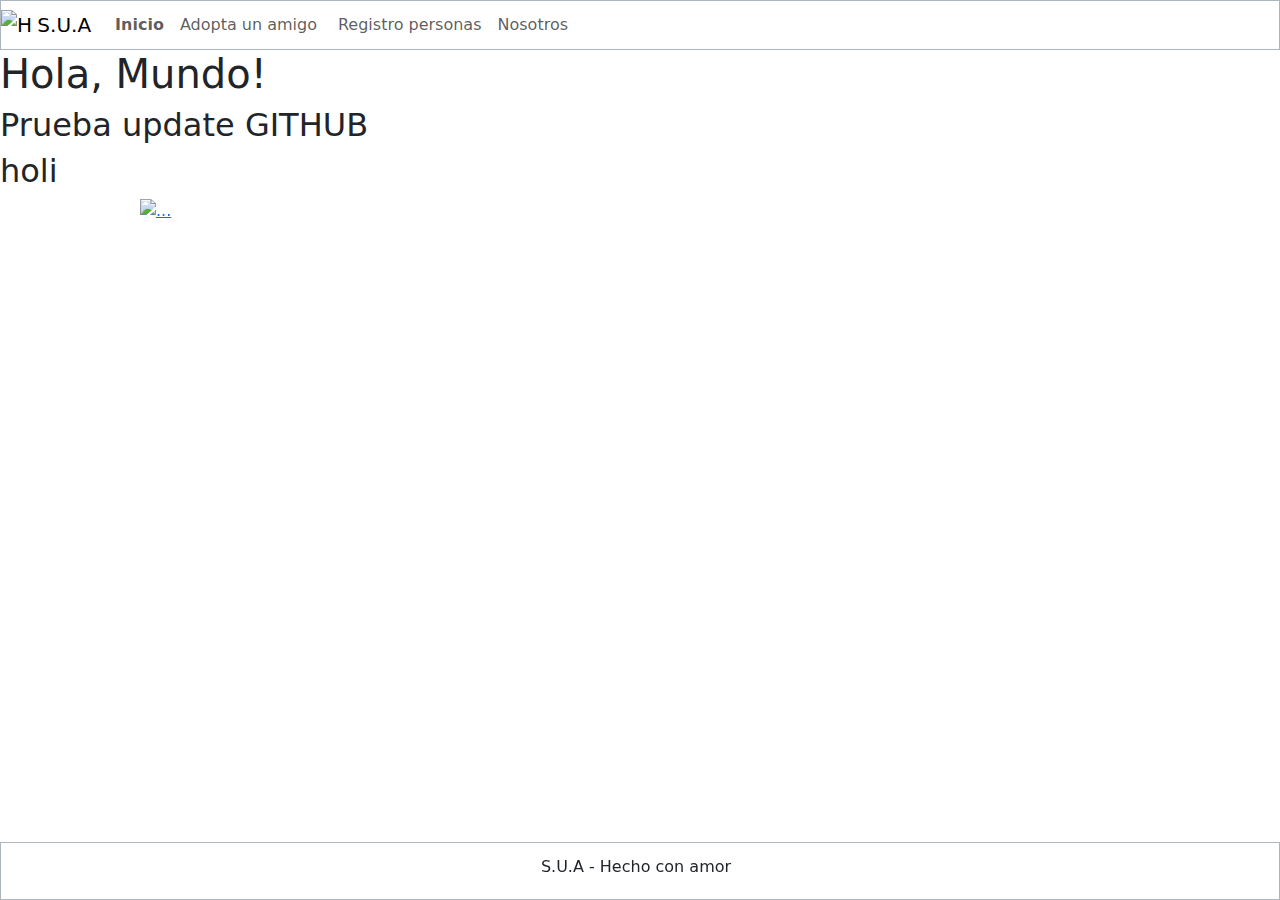
==== index.html @ a2f491c7 "Merge branch 'main' into main" ====
<!DOCTYPE html>
<html lang="en">


<head>
  <meta charset="UTF-8" />
  <meta name="viewport" content="width=device-width, initial-scale=1.0" />
  <title>ONG salva un animalito</title>
  <link href="https://cdn.jsdelivr.net/npm/bootstrap@5.3.3/dist/css/bootstrap.min.css" rel="stylesheet"
    integrity="sha384-QWTKZyjpPEjISv5WaRU9OFeRpok6YctnYmDr5pNlyT2bRjXh0JMhjY6hW+ALEwIH" crossorigin="anonymous" />
</head>

<body>
  <div data-include="nav-bar"></div>

  <h1>Hola, Mundo!</h1>
  <h2>Prueba update GITHUB</h2>
  <h2>holi</h2>

  <div id="carouselExampleIndicators" class="carousel slide" style="width: 1000px; margin: auto;">
    <div class="carousel-indicators">
      <button type="button" data-bs-target="#carouselExampleIndicators" data-bs-slide-to="0" class="active"
        aria-current="true" aria-label="Slide 1"></button>
      <button type="button" data-bs-target="#carouselExampleIndicators" data-bs-slide-to="1"
        aria-label="Slide 2"></button>
      <button type="button" data-bs-target="#carouselExampleIndicators" data-bs-slide-to="2"
        aria-label="Slide 3"></button>
    </div>
    <div class="carousel-inner">
      <div class="carousel-item active">
        <a href="formularioAnimalitos.html"><img src="https://static.guiaongs.org/wp-content/uploads/2016/07/Adopta.jpg" class="d-block w-100" alt="..."></a>
      </div>
      <div class="carousel-item">
        <a href="formularioAnimalitos.html"><img src="https://static.guiaongs.org/wp-content/uploads/2016/07/Adopta.jpg" class="d-block w-100" alt="..."></a>
      </div>
      <div class="carousel-item">
        <a href="formularioAnimalitos.html"><img src="https://static.guiaongs.org/wp-content/uploads/2016/07/Adopta.jpg" class="d-block w-100" alt="..."></a>
      </div>
    </div>
    <button class="carousel-control-prev" type="button" data-bs-target="#carouselExampleIndicators"
      data-bs-slide="prev">
      <span class="carousel-control-prev-icon" aria-hidden="true"></span>
      <span class="visually-hidden">Previous</span>
    </button>
    <button class="carousel-control-next" type="button" data-bs-target="#carouselExampleIndicators"
      data-bs-slide="next">
      <span class="carousel-control-next-icon" aria-hidden="true"></span>
      <span class="visually-hidden">Next</span>
    </button>
  </div>
  <script src="https://cdnjs.cloudflare.com/ajax/libs/jquery/3.7.1/jquery.min.js"></script>
  <script src="https://cdn.jsdelivr.net/npm/@popperjs/core@2.11.8/dist/umd/popper.min.js"
    integrity="sha384-I7E8VVD/ismYTF4hNIPjVp/Zjvgyol6VFvRkX/vR+Vc4jQkC+hVqc2pM8ODewa9r"
    crossorigin="anonymous"></script>
  <script src="https://cdn.jsdelivr.net/npm/bootstrap@5.3.3/dist/js/bootstrap.min.js"
    integrity="sha384-0pUGZvbkm6XF6gxjEnlmuGrJXVbNuzT9qBBavbLwCsOGabYfZo0T0to5eqruptLy"
    crossorigin="anonymous"></script>

  <script src="controlador/index.js"></script>
</body>
<div data-include="footer"></div>

</html>
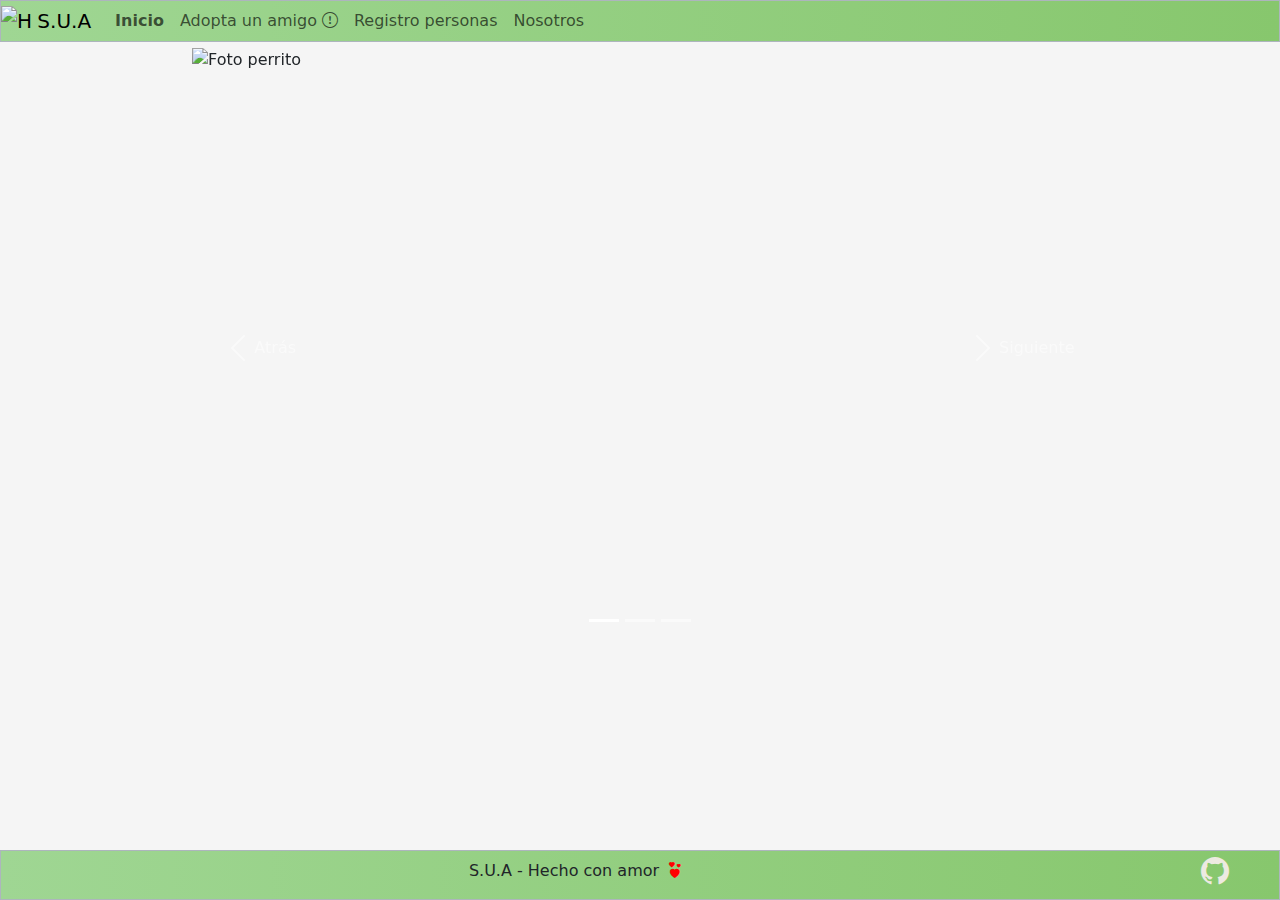
==== commit 18d2a006: "fix imagenes , cover y relación aspecto en carrusel" ====
--- a/index.html
+++ b/index.html
@@ -1,52 +1,51 @@
 <!DOCTYPE html>
 <html lang="en">
-
-
 <head>
   <meta charset="UTF-8" />
   <meta name="viewport" content="width=device-width, initial-scale=1.0" />
-  <title>ONG salva un animalito</title>
+  <title>S.U.A</title>
+  <link rel="stylesheet" href="css/style.css">
   <link href="https://cdn.jsdelivr.net/npm/bootstrap@5.3.3/dist/css/bootstrap.min.css" rel="stylesheet"
     integrity="sha384-QWTKZyjpPEjISv5WaRU9OFeRpok6YctnYmDr5pNlyT2bRjXh0JMhjY6hW+ALEwIH" crossorigin="anonymous" />
+  <link rel="stylesheet" href="https://cdn.jsdelivr.net/npm/bootstrap-icons@1.11.3/font/bootstrap-icons.min.css">
 </head>
 
-<body>
+<body class="body-main">
   <div data-include="nav-bar"></div>
-
-  <h1>Hola, Mundo!</h1>
-  <h2>Prueba update GITHUB</h2>
-  <h2>holi</h2>
-
-  <div id="carouselExampleIndicators" class="carousel slide" style="width: 1000px; margin: auto;">
+  <div id="miCarrusel" class="carousel slide border-dark-subtle mx-auto mt-5" data-bs-ride="carousel" >
+    <div class="carousel-inner">
+      <div class="carousel-item active" data-bs-interval="3000">
+        <img src="https://static.guiaongs.org/wp-content/uploads/2016/07/Adopta.jpg" class="d-block w-100" alt="Foto perrito">
+      </div>
+      <div class="carousel-item" data-bs-interval="3000">
+        <img src="assets/imgs/perroydueno.jpg" class="d-block w-100" alt="Foto Dueño y perro">
+      </div>
+      <div class="carousel-item" data-bs-interval="3000">
+        <img src="https://static.guiaongs.org/wp-content/uploads/2016/07/Adopta.jpg" class="d-block w-100" alt="...">
+      </div>
+      <!-- Más elementos .carousel-item con imágenes -->
+    </div>
+    <!-- Controles del carrusel aquí -->
     <div class="carousel-indicators">
-      <button type="button" data-bs-target="#carouselExampleIndicators" data-bs-slide-to="0" class="active"
+      <button type="button" data-bs-target="#miCarrusel" data-bs-slide-to="0"  class="active"
         aria-current="true" aria-label="Slide 1"></button>
-      <button type="button" data-bs-target="#carouselExampleIndicators" data-bs-slide-to="1"
+      <button type="button" data-bs-target="#miCarrusel" data-bs-slide-to="1"
         aria-label="Slide 2"></button>
-      <button type="button" data-bs-target="#carouselExampleIndicators" data-bs-slide-to="2"
+      <button type="button" data-bs-target="#miCarrusel" data-bs-slide-to="2"
         aria-label="Slide 3"></button>
     </div>
-    <div class="carousel-inner">
-      <div class="carousel-item active">
-        <a href="formularioAnimalitos.html"><img src="https://static.guiaongs.org/wp-content/uploads/2016/07/Adopta.jpg" class="d-block w-100" alt="..."></a>
-      </div>
-      <div class="carousel-item">
-        <a href="formularioAnimalitos.html"><img src="https://static.guiaongs.org/wp-content/uploads/2016/07/Adopta.jpg" class="d-block w-100" alt="..."></a>
-      </div>
-      <div class="carousel-item">
-        <a href="formularioAnimalitos.html"><img src="https://static.guiaongs.org/wp-content/uploads/2016/07/Adopta.jpg" class="d-block w-100" alt="..."></a>
-      </div>
-    </div>
-    <button class="carousel-control-prev" type="button" data-bs-target="#carouselExampleIndicators"
+    <button class="carousel-control-prev" type="button" data-bs-target="#miCarrusel"
       data-bs-slide="prev">
       <span class="carousel-control-prev-icon" aria-hidden="true"></span>
-      <span class="visually-hidden">Previous</span>
+      <span class="">Atrás</span>
     </button>
-    <button class="carousel-control-next" type="button" data-bs-target="#carouselExampleIndicators"
+    <button class="carousel-control-next" type="button" data-bs-target="#miCarrusel"
       data-bs-slide="next">
       <span class="carousel-control-next-icon" aria-hidden="true"></span>
-      <span class="visually-hidden">Next</span>
+      <span class="">Siguiente</span>
     </button>
+  </div>
+    
   </div>
   <script src="https://cdnjs.cloudflare.com/ajax/libs/jquery/3.7.1/jquery.min.js"></script>
   <script src="https://cdn.jsdelivr.net/npm/@popperjs/core@2.11.8/dist/umd/popper.min.js"
--- a/css/style.css
+++ b/css/style.css
@@ -0,0 +1,43 @@
+.body-main{
+    background-color: whitesmoke;
+}
+
+.cambio-color:hover{
+    color:#47DCE2;
+}
+.cambio-color:active{
+    color:#27B5D9;
+}
+
+.navfooter{
+    background-image: linear-gradient(to right,#9FD693,#87C76D);
+}
+
+.footerimgs{
+    margin: 50px;
+    color: #EDEAE1 ;
+}
+
+.footerimgs:hover{
+    color:#47DCE2;
+}
+
+.footerimgs:active{
+    color:#27B5D9;
+}
+
+
+.hearts{
+    color: red;
+}
+
+.carousel{
+    width: 70%;
+    height: 70%;
+
+}
+.carousel-item img{
+    width: 600px;
+    height: 600px;
+    object-fit: cover;
+}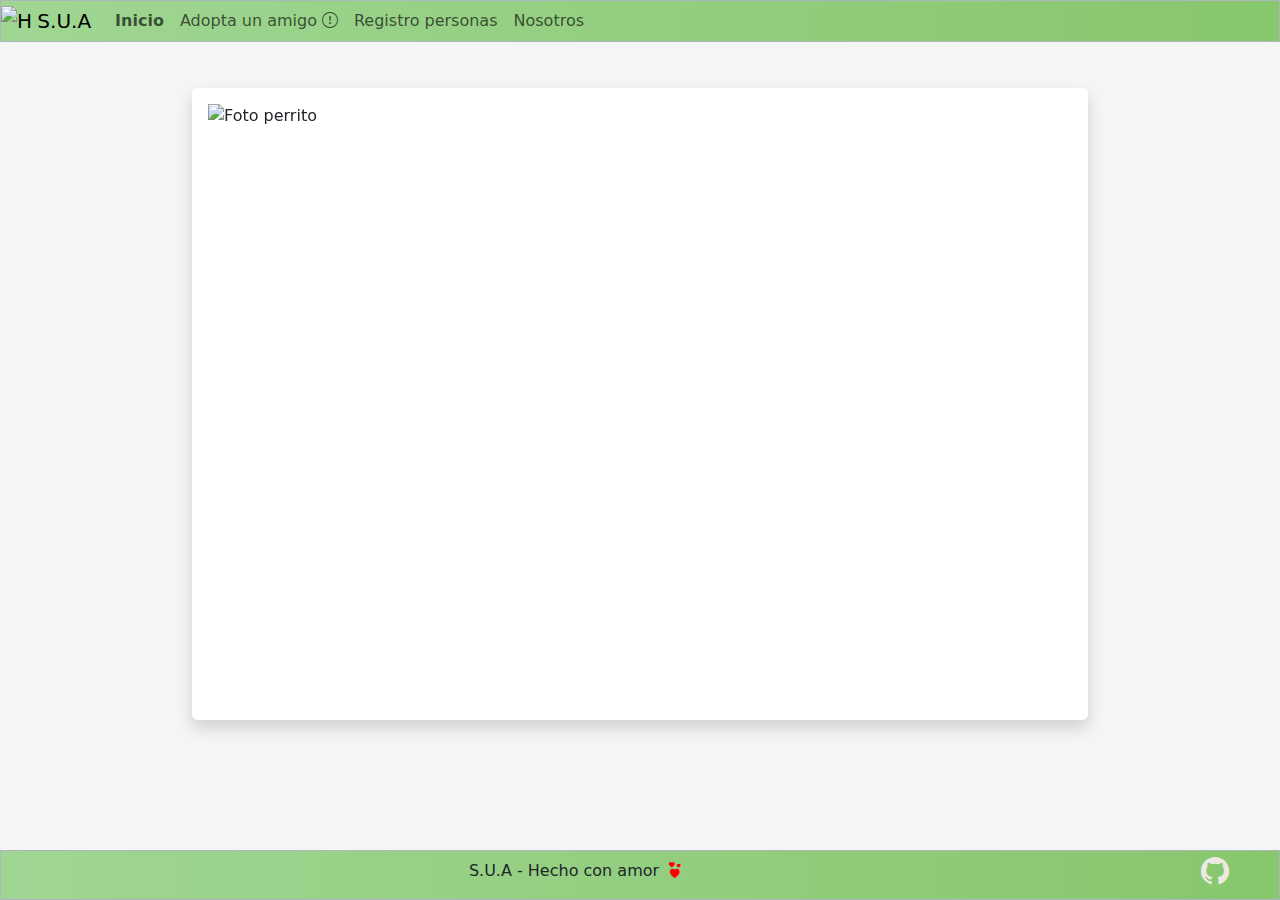
==== commit d55bc865: "mejoras navbar , carrusel , adicion de nuevas imagenes" ====
--- a/index.html
+++ b/index.html
@@ -12,7 +12,7 @@
 
 <body class="body-main">
   <div data-include="nav-bar"></div>
-  <div id="miCarrusel" class="carousel slide border-dark-subtle mx-auto mt-5" data-bs-ride="carousel" >
+  <div id="miCarrusel" class="carousel slide  shadow p-3 mb-5 bg-white rounded mx-auto mt-5" data-bs-ride="carousel" >
     <div class="carousel-inner">
       <div class="carousel-item active" data-bs-interval="3000">
         <img src="https://static.guiaongs.org/wp-content/uploads/2016/07/Adopta.jpg" class="d-block w-100" alt="Foto perrito">
@@ -21,7 +21,7 @@
         <img src="assets/imgs/perroydueno.jpg" class="d-block w-100" alt="Foto Dueño y perro">
       </div>
       <div class="carousel-item" data-bs-interval="3000">
-        <img src="https://static.guiaongs.org/wp-content/uploads/2016/07/Adopta.jpg" class="d-block w-100" alt="...">
+        <img src="assets/imgs/pomerania.jpg" class="d-block w-100" alt="...">
       </div>
       <!-- Más elementos .carousel-item con imágenes -->
     </div>
--- a/css/style.css
+++ b/css/style.css
@@ -1,5 +1,8 @@
+/* Se agrega un padding top de 40px porque hay una stickynavbar y esta ocupa espacio del body 
+    por lo tanto se hace un relleno de la altura de la navbar */
 .body-main{
     background-color: whitesmoke;
+    padding-top: 40px;
 }
 
 .cambio-color:hover{
@@ -26,14 +29,18 @@
     color:#27B5D9;
 }
 
-
 .hearts{
     color: red;
 }
 
+/* Aqui va las configuraciones del carrusel */
 .carousel{
     width: 70%;
     height: 70%;
+    /* redondear cada una de las esquinas */
+    border-radius: 25px 25px 25px 25px; 
+    /* el overflow muestra (o no) la superposicion de la imagen , si este se muestra no se logra el efecto de redondeo */
+    overflow: hidden;
 
 }
 .carousel-item img{
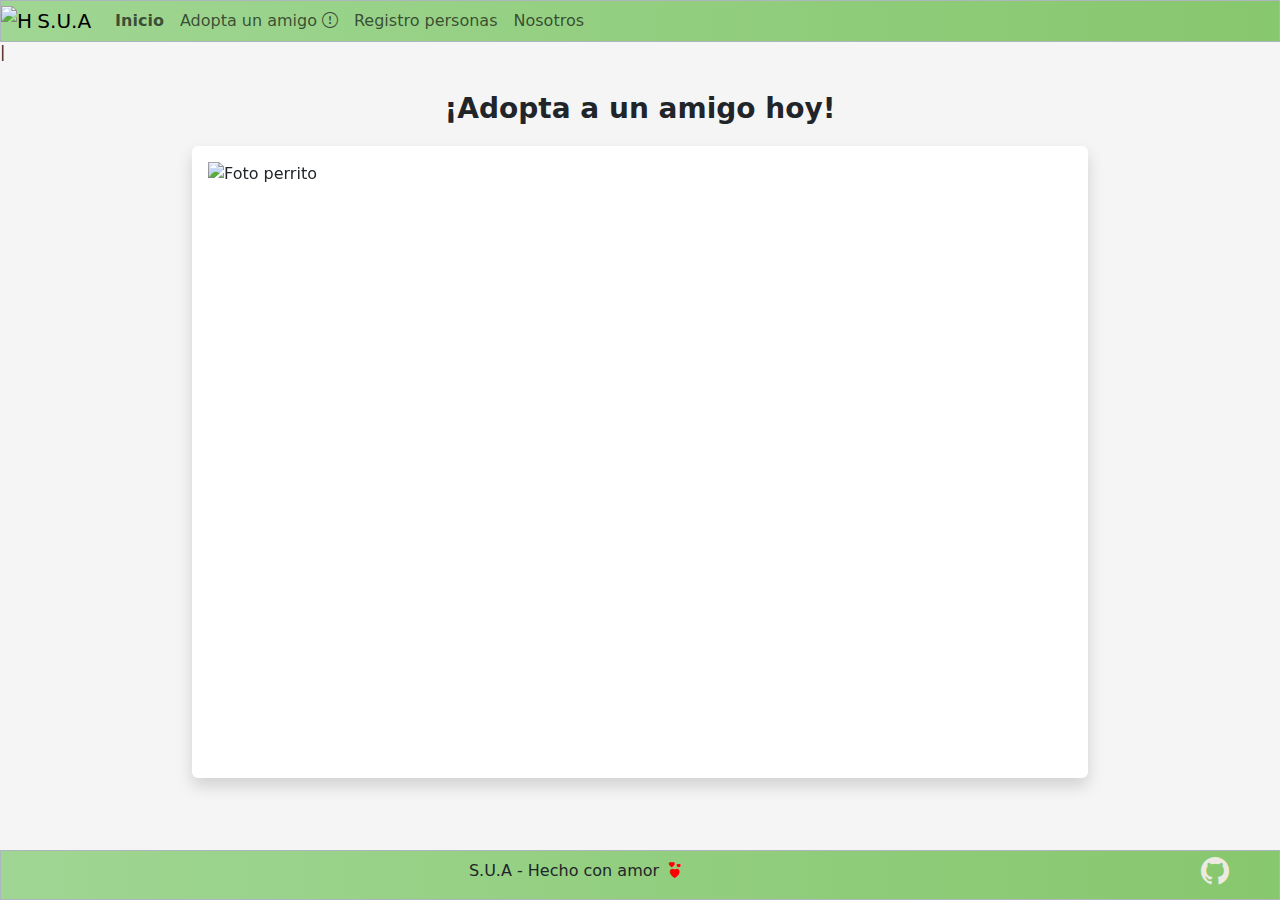
==== commit aff91f15: "hola" ====
--- a/index.html
+++ b/index.html
@@ -8,11 +8,17 @@
   <link href="https://cdn.jsdelivr.net/npm/bootstrap@5.3.3/dist/css/bootstrap.min.css" rel="stylesheet"
     integrity="sha384-QWTKZyjpPEjISv5WaRU9OFeRpok6YctnYmDr5pNlyT2bRjXh0JMhjY6hW+ALEwIH" crossorigin="anonymous" />
   <link rel="stylesheet" href="https://cdn.jsdelivr.net/npm/bootstrap-icons@1.11.3/font/bootstrap-icons.min.css">
-</head>
+|</head>
 
 <body class="body-main">
   <div data-include="nav-bar"></div>
-  <div id="miCarrusel" class="carousel slide  shadow p-3 mb-5 bg-white rounded mx-auto mt-5" data-bs-ride="carousel" >
+  <div>
+    <p class="text-center pt-4 fw-bolder fs-3">
+      ¡Adopta a un amigo hoy!
+    </p>
+    
+  </div>
+  <div id="miCarrusel" class="carousel slide  shadow p-3 mb-5 bg-white rounded mx-auto" data-bs-ride="carousel" >
     <div class="carousel-inner">
       <div class="carousel-item active" data-bs-interval="3000">
         <img src="https://static.guiaongs.org/wp-content/uploads/2016/07/Adopta.jpg" class="d-block w-100" alt="Foto perrito">
@@ -37,12 +43,12 @@
     <button class="carousel-control-prev" type="button" data-bs-target="#miCarrusel"
       data-bs-slide="prev">
       <span class="carousel-control-prev-icon" aria-hidden="true"></span>
-      <span class="">Atrás</span>
+      <span class="visually-hidden">Atrás</span>
     </button>
     <button class="carousel-control-next" type="button" data-bs-target="#miCarrusel"
       data-bs-slide="next">
       <span class="carousel-control-next-icon" aria-hidden="true"></span>
-      <span class="">Siguiente</span>
+      <span class="visually-hidden">Siguiente</span>
     </button>
   </div>
     
@@ -55,7 +61,7 @@
     integrity="sha384-0pUGZvbkm6XF6gxjEnlmuGrJXVbNuzT9qBBavbLwCsOGabYfZo0T0to5eqruptLy"
     crossorigin="anonymous"></script>
 
-  <script src="controlador/index.js"></script>
+  <script src="controlador/cargaFragmentos.js"></script>
 </body>
 <div data-include="footer"></div>
 
--- a/css/style.css
+++ b/css/style.css
@@ -1,8 +1,9 @@
-/* Se agrega un padding top de 40px porque hay una stickynavbar y esta ocupa espacio del body 
+/* Se agrega un padding top de 40px porque hay una stickynavbar y un stickyfooter 55px , esta ocupa espacio del body 
     por lo tanto se hace un relleno de la altura de la navbar */
 .body-main{
     background-color: whitesmoke;
     padding-top: 40px;
+    padding-bottom: 55px;
 }
 
 .cambio-color:hover{
@@ -47,4 +48,26 @@
     width: 600px;
     height: 600px;
     object-fit: cover;
-}+}
+
+/* Aqui va las configuraciones de los botones del formulario */
+
+.btn-formulario{
+    background-color: #47DCE2;
+    color: black;
+    border-radius: 10px 10px 10px 10px;
+    border-width: 1px;
+    transition: background-color 0.5s ease;
+}
+
+.btn-formulario:hover{
+    background-color: #2CC9DA;
+    color: grey;  
+
+}
+
+.btn-formulario:active{
+    background-color: #27B5D9;
+    color: black;  
+
+}
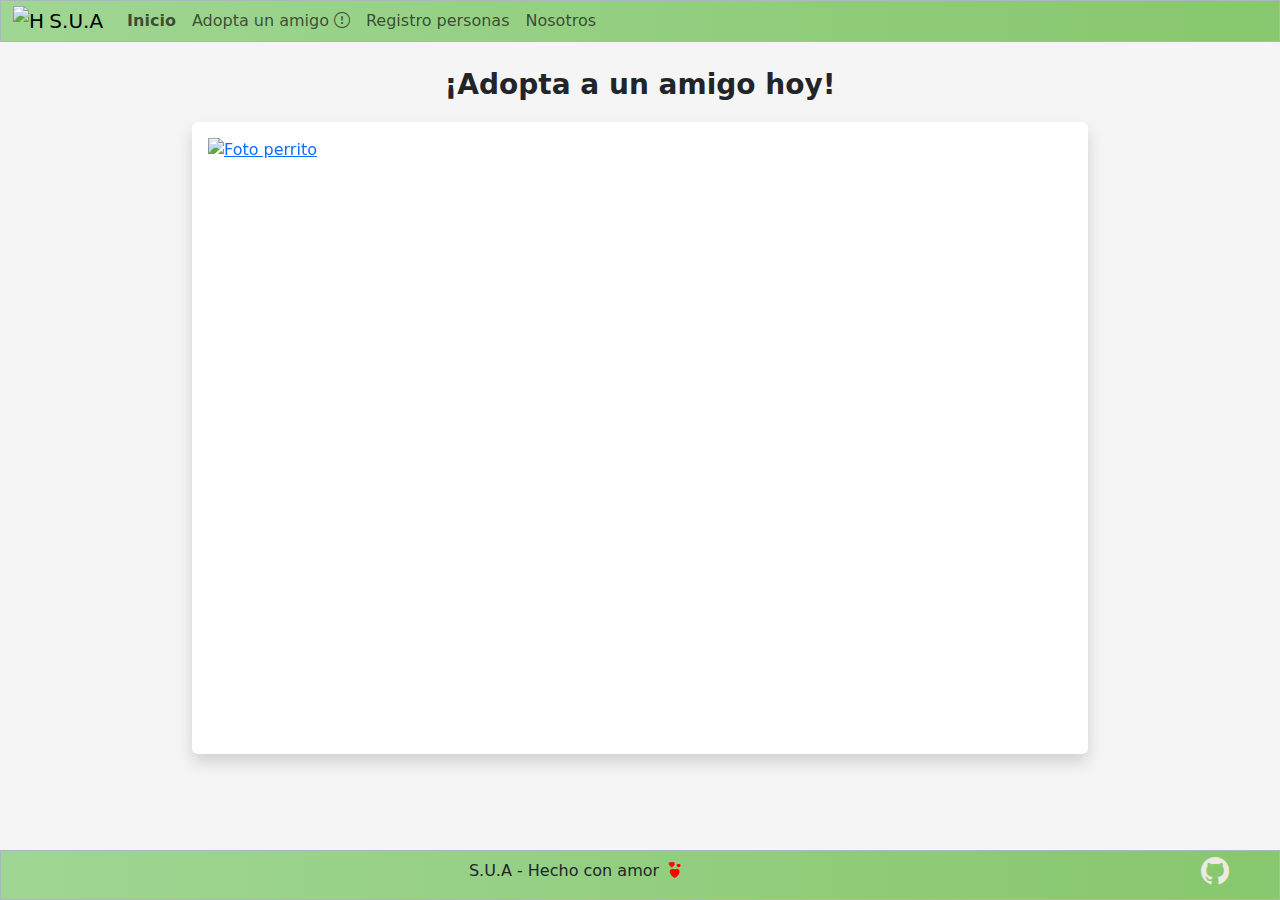
==== commit 0ae280ff: "correcino tag y pipe| sobrante" ====
--- a/index.html
+++ b/index.html
@@ -8,7 +8,7 @@
   <link href="https://cdn.jsdelivr.net/npm/bootstrap@5.3.3/dist/css/bootstrap.min.css" rel="stylesheet"
     integrity="sha384-QWTKZyjpPEjISv5WaRU9OFeRpok6YctnYmDr5pNlyT2bRjXh0JMhjY6hW+ALEwIH" crossorigin="anonymous" />
   <link rel="stylesheet" href="https://cdn.jsdelivr.net/npm/bootstrap-icons@1.11.3/font/bootstrap-icons.min.css">
-|</head>
+</head>
 
 <body class="body-main">
   <div data-include="nav-bar"></div>
@@ -16,18 +16,17 @@
     <p class="text-center pt-4 fw-bolder fs-3">
       ¡Adopta a un amigo hoy!
     </p>
-    
   </div>
   <div id="miCarrusel" class="carousel slide  shadow p-3 mb-5 bg-white rounded mx-auto" data-bs-ride="carousel" >
     <div class="carousel-inner">
       <div class="carousel-item active" data-bs-interval="3000">
-        <img src="https://static.guiaongs.org/wp-content/uploads/2016/07/Adopta.jpg" class="d-block w-100" alt="Foto perrito">
+        <a href="formularioAnimalitos.html"><img src="https://static.guiaongs.org/wp-content/uploads/2016/07/Adopta.jpg" class="d-block w-100" alt="Foto perrito"></img></a>
       </div>
       <div class="carousel-item" data-bs-interval="3000">
-        <img src="assets/imgs/perroydueno.jpg" class="d-block w-100" alt="Foto Dueño y perro">
+        <a href="formularioAnimalitos.html"><img src="assets/imgs/perroydueno.jpg" class="d-block w-100" alt="Foto Dueño y perro"></img></a>
       </div>
       <div class="carousel-item" data-bs-interval="3000">
-        <img src="assets/imgs/pomerania.jpg" class="d-block w-100" alt="...">
+        <a href="formularioAnimalitos.html"><img src="assets/imgs/pomerania.jpg" class="d-block w-100" alt="..."></img></a>
       </div>
       <!-- Más elementos .carousel-item con imágenes -->
     </div>
@@ -53,6 +52,24 @@
   </div>
     
   </div>
+  <!-- Modal -->
+<div class="modal fade" id="staticBackdrop" data-bs-backdrop="static" data-bs-keyboard="false" tabindex="-1" aria-labelledby="staticBackdropLabel" aria-hidden="true">
+  <div class="modal-dialog">
+    <div class="modal-content">
+      <div class="modal-header">
+        <h1 class="modal-title fs-5" id="staticBackdropLabel">Modal title</h1>
+        <button type="button" class="btn-close" data-bs-dismiss="modal" aria-label="Close"></button>
+      </div>
+      <div class="modal-body">
+        ...
+      </div>
+      <div class="modal-footer">
+        <button type="button" class="btn btn-secondary" data-bs-dismiss="modal">Close</button>
+        <button type="button" class="btn btn-primary">Understood</button>
+      </div>
+    </div>
+  </div>
+</div>
   <script src="https://cdnjs.cloudflare.com/ajax/libs/jquery/3.7.1/jquery.min.js"></script>
   <script src="https://cdn.jsdelivr.net/npm/@popperjs/core@2.11.8/dist/umd/popper.min.js"
     integrity="sha384-I7E8VVD/ismYTF4hNIPjVp/Zjvgyol6VFvRkX/vR+Vc4jQkC+hVqc2pM8ODewa9r"
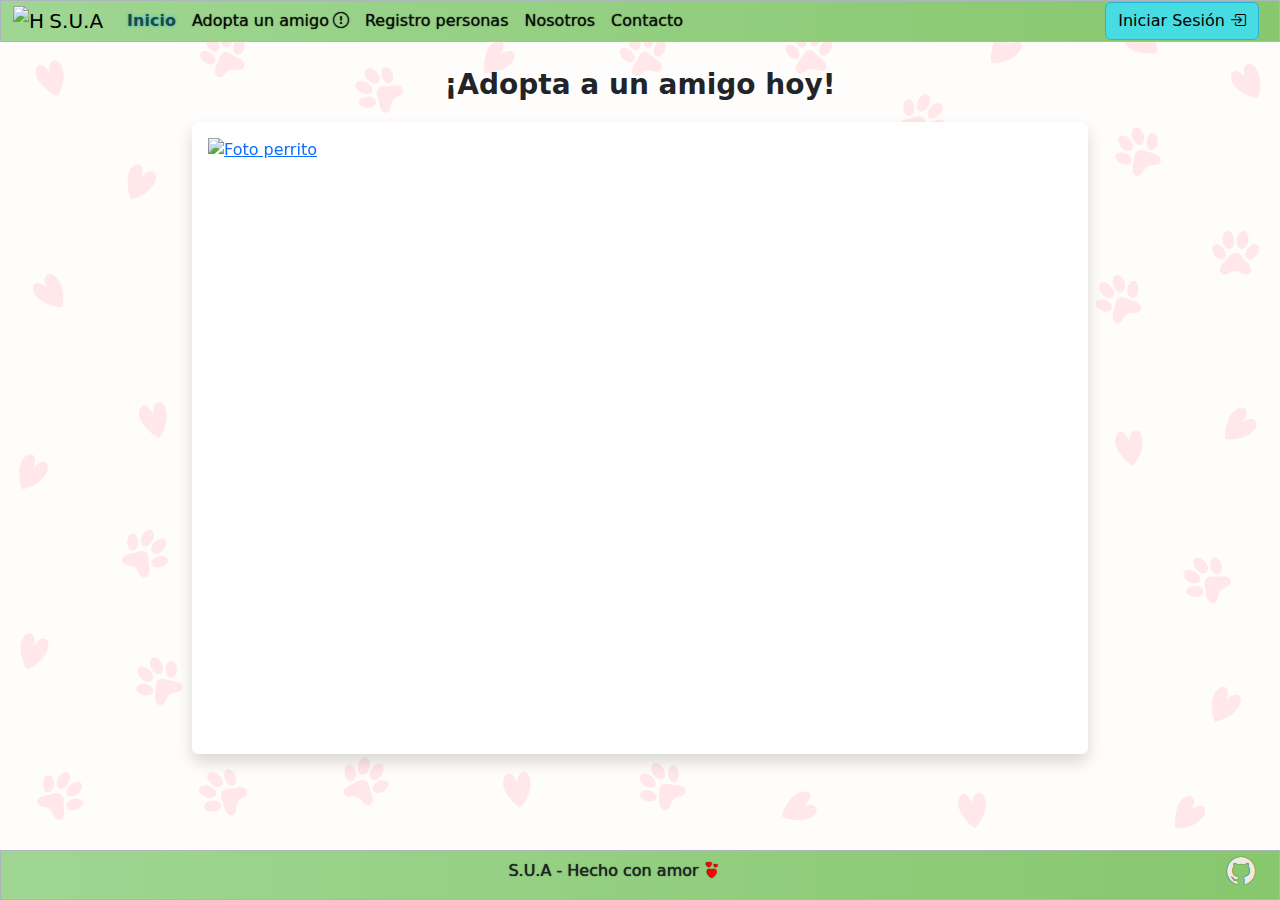
==== commit 44eac851: "Inicio estructura pagina About" ====
--- a/index.html
+++ b/index.html
@@ -8,6 +8,7 @@
   <link href="https://cdn.jsdelivr.net/npm/bootstrap@5.3.3/dist/css/bootstrap.min.css" rel="stylesheet"
     integrity="sha384-QWTKZyjpPEjISv5WaRU9OFeRpok6YctnYmDr5pNlyT2bRjXh0JMhjY6hW+ALEwIH" crossorigin="anonymous" />
   <link rel="stylesheet" href="https://cdn.jsdelivr.net/npm/bootstrap-icons@1.11.3/font/bootstrap-icons.min.css">
+  <link rel="shortcut icon" href="assets/imgs/favicon.jpg" type="image/x-icon">
 </head>
 
 <body class="body-main">
@@ -52,24 +53,7 @@
   </div>
     
   </div>
-  <!-- Modal -->
-<div class="modal fade" id="staticBackdrop" data-bs-backdrop="static" data-bs-keyboard="false" tabindex="-1" aria-labelledby="staticBackdropLabel" aria-hidden="true">
-  <div class="modal-dialog">
-    <div class="modal-content">
-      <div class="modal-header">
-        <h1 class="modal-title fs-5" id="staticBackdropLabel">Modal title</h1>
-        <button type="button" class="btn-close" data-bs-dismiss="modal" aria-label="Close"></button>
-      </div>
-      <div class="modal-body">
-        ...
-      </div>
-      <div class="modal-footer">
-        <button type="button" class="btn btn-secondary" data-bs-dismiss="modal">Close</button>
-        <button type="button" class="btn btn-primary">Understood</button>
-      </div>
-    </div>
-  </div>
-</div>
+
   <script src="https://cdnjs.cloudflare.com/ajax/libs/jquery/3.7.1/jquery.min.js"></script>
   <script src="https://cdn.jsdelivr.net/npm/@popperjs/core@2.11.8/dist/umd/popper.min.js"
     integrity="sha384-I7E8VVD/ismYTF4hNIPjVp/Zjvgyol6VFvRkX/vR+Vc4jQkC+hVqc2pM8ODewa9r"
--- a/css/style.css
+++ b/css/style.css
@@ -1,73 +1,176 @@
-/* Se agrega un padding top de 40px porque hay una stickynavbar y un stickyfooter 55px , esta ocupa espacio del body 
-    por lo tanto se hace un relleno de la altura de la navbar */
-.body-main{
-    background-color: whitesmoke;
-    padding-top: 40px;
-    padding-bottom: 55px;
-}
+/* Dispositivos extra pequeños smartphones 600px hacia abajo */
+@media screen and(max-width:600px) {}
 
-.cambio-color:hover{
-    color:#47DCE2;
-}
-.cambio-color:active{
-    color:#27B5D9;
-}
+/* Dispositivos pequeños smartphones tablets  600px hacia arriba */
+@media screen and(min-width:600px) {}
 
-.navfooter{
-    background-image: linear-gradient(to right,#9FD693,#87C76D);
-}
+/* Dispositivos medianos tablets 768px hacia arriba */
+@media screen and(min-width:768px) {}
 
-.footerimgs{
-    margin: 50px;
-    color: #EDEAE1 ;
-}
+/* Dispositivos grandes laptops/desktops 992px hacia arriba */
+@media screen and(min-width:992px) {}
 
-.footerimgs:hover{
-    color:#47DCE2;
-}
-
-.footerimgs:active{
-    color:#27B5D9;
-}
-
-.hearts{
-    color: red;
-}
+/* Dispositivos extra-grandes laptos grandes desktops grandes 1200px hacia arriba */
+@media screen and(min-width:1200px) {}
 
 /* Aqui va las configuraciones del carrusel */
-.carousel{
+.carousel {
     width: 70%;
     height: 70%;
     /* redondear cada una de las esquinas */
-    border-radius: 25px 25px 25px 25px; 
+    border-radius: 25px 25px 25px 25px;
     /* el overflow muestra (o no) la superposicion de la imagen , si este se muestra no se logra el efecto de redondeo */
     overflow: hidden;
 
 }
-.carousel-item img{
+
+.carousel-item img {
     width: 600px;
     height: 600px;
     object-fit: cover;
 }
 
+.carousel-item-form img {
+    width: 350px;
+    height: 350px;
+    object-fit: cover;
+}
+
+.img-about{
+    width: 300px;
+    height: 300px;
+    object-fit: cover;
+    border: 10px;
+    border-color: grey;
+    border-width: 10px;
+    border-radius: 15px 15px 15px 15px;
+    box-shadow: 8px 8px 5px grey;
+    
+}
+
+
+/* Se agrega un padding top de 40px porque hay una stickynavbar y un stickyfooter 55px , esta ocupa espacio del body 
+    por lo tanto se hace un relleno de la altura de la navbar */
+
+.body-main {
+    background-image: linear-gradient(rgba(255,255,255,0.8),rgba(255,255,255,0.8)),url('../assets/imgs/fondo-patitas.svg');
+    background-size: cover;
+    background-position: center;
+    padding-top: 40px;
+    padding-bottom: 50px;
+}
+
+.cambio-color:hover {
+    color: #47DCE2;
+}
+
+.cambio-color:active {
+    color: #27B5D9;
+}
+
+.sombras-texto-navbar-selected {
+    text-shadow: 0 0 3px #27B5D9;
+}
+
+.sombras-texto-navbar-unselected {
+    text-shadow: 0 0 1px black;
+}
+
+.fondo-panel{
+    background-image: linear-gradient(rgba(255, 255, 255, 0.7), rgba(255, 255, 255, 0.7));
+    padding: 40px;
+    border-radius: 10px 10px 10px 10px;
+}
+    
+
+.navfooter {
+    background-image: linear-gradient(to right, #9FD693, #87C76D);
+}
+.bodyiniciosesion{
+    background-color: whitesmoke;
+}
+
+.footerimgs {
+    color: #EDEAE1;
+}
+
+.footerimgs:hover {
+    color: #47DCE2;
+}
+
+.footerimgs:active {
+    color: #27B5D9;
+}
+
+.hearts {
+    color: red;
+}
+
+/* Aqui va las configuraciones del carrusel */
+
+
+
+
 /* Aqui va las configuraciones de los botones del formulario */
 
-.btn-formulario{
-    background-color: #47DCE2;
-    color: black;
+.btn-formulario {
+    background-color: #47DCE2 !important;
+    color: black !important;
     border-radius: 10px 10px 10px 10px;
     border-width: 1px;
+    border-color: #27B5D9 !important;
     transition: background-color 0.5s ease;
 }
 
-.btn-formulario:hover{
-    background-color: #2CC9DA;
-    color: grey;  
+.btn-formulario:hover {
+    background-color: #2CC9DA !important;
+    color: whitesmoke !important;
+    border-color: whitesmoke !important;
 
 }
 
-.btn-formulario:active{
-    background-color: #27B5D9;
-    color: black;  
+.btn-formulario:active {
+    background-color: #27B5D9 !important;
+    color: black !important;
+    border-color: black !important;
 
 }
+
+
+.btn-aceptar {
+    color: white !important;
+    background-color: #87C76D !important;
+    border: beige;
+    border-radius: 5px;
+}
+
+.btn-aceptar:hover {
+    background-color: #1b5802 !important;
+    color: whitesmoke !important;
+
+}
+
+.btn-aceptar:active {
+    background-color: whitesmoke !important;
+    color: #1b5802 !important;
+
+}
+
+.btn-cerrar {
+    color: white !important;
+    background-color: darkcyan !important;
+    border: beige;
+    border-radius: 5px;
+}
+
+.btn-cerrar:hover {
+    background-color: darkslategray !important;
+    color: whitesmoke !important;
+
+}
+
+.btn-cerrar:active {
+    background-color: whitesmoke !important;
+    color: darkslategray !important;
+
+}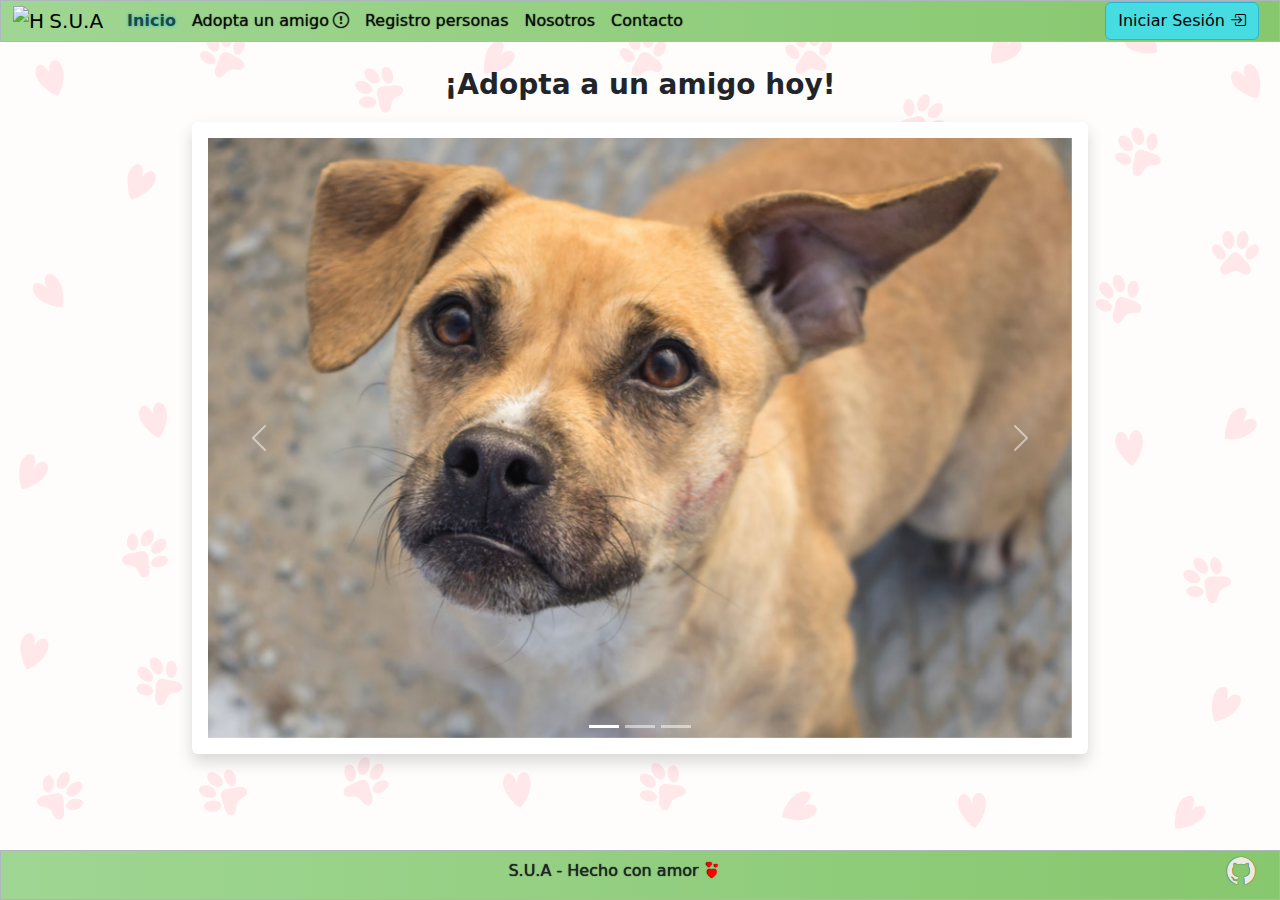
==== commit be2ae110: "Se actualizaron las imagenes del formulario, en el fomulario animalitos se colocaron sombras a las c" ====
--- a/index.html
+++ b/index.html
@@ -21,7 +21,7 @@
   <div id="miCarrusel" class="carousel slide  shadow p-3 mb-5 bg-white rounded mx-auto" data-bs-ride="carousel" >
     <div class="carousel-inner">
       <div class="carousel-item active" data-bs-interval="3000">
-        <a href="formularioAnimalitos.html"><img src="https://static.guiaongs.org/wp-content/uploads/2016/07/Adopta.jpg" class="d-block w-100" alt="Foto perrito"></img></a>
+        <a href="formularioAnimalitos.html"><img src="assets/imgs/Adoptapepito.jpg" class="d-block w-100" alt="Foto perrito"></img></a>
       </div>
       <div class="carousel-item" data-bs-interval="3000">
         <a href="formularioAnimalitos.html"><img src="assets/imgs/perroydueno.jpg" class="d-block w-100" alt="Foto Dueño y perro"></img></a>
--- a/css/style.css
+++ b/css/style.css
@@ -48,6 +48,37 @@
     
 }
 
+.fondo-panel{
+    background-image: linear-gradient(rgba(255, 255, 255, 0.7), rgba(255, 255, 255, 0.7));
+    padding: 40px;
+    border-radius: 10px 10px 10px 10px;
+}
+
+.img-form{
+    width: 300px;
+    height: 200px;
+    padding: 5px;
+    border-radius: 10px 10px 10px 10px;
+}
+
+.shadow-card{
+    object-fit: cover;
+    border: 10px;
+    border-color: grey;
+    border-width: 10px;
+    border-radius: 15px 15px 15px 15px;
+    box-shadow: 8px 8px 5px grey;
+}
+.texto-carro{
+    text-align: center;
+    color: #1b5802;
+    text-shadow: 0 0 4px gray;
+} 
+
+.row-height{
+    
+}
+
 
 /* Se agrega un padding top de 40px porque hay una stickynavbar y un stickyfooter 55px , esta ocupa espacio del body 
     por lo tanto se hace un relleno de la altura de la navbar */
@@ -75,13 +106,6 @@
 .sombras-texto-navbar-unselected {
     text-shadow: 0 0 1px black;
 }
-
-.fondo-panel{
-    background-image: linear-gradient(rgba(255, 255, 255, 0.7), rgba(255, 255, 255, 0.7));
-    padding: 40px;
-    border-radius: 10px 10px 10px 10px;
-}
-    
 
 .navfooter {
     background-image: linear-gradient(to right, #9FD693, #87C76D);
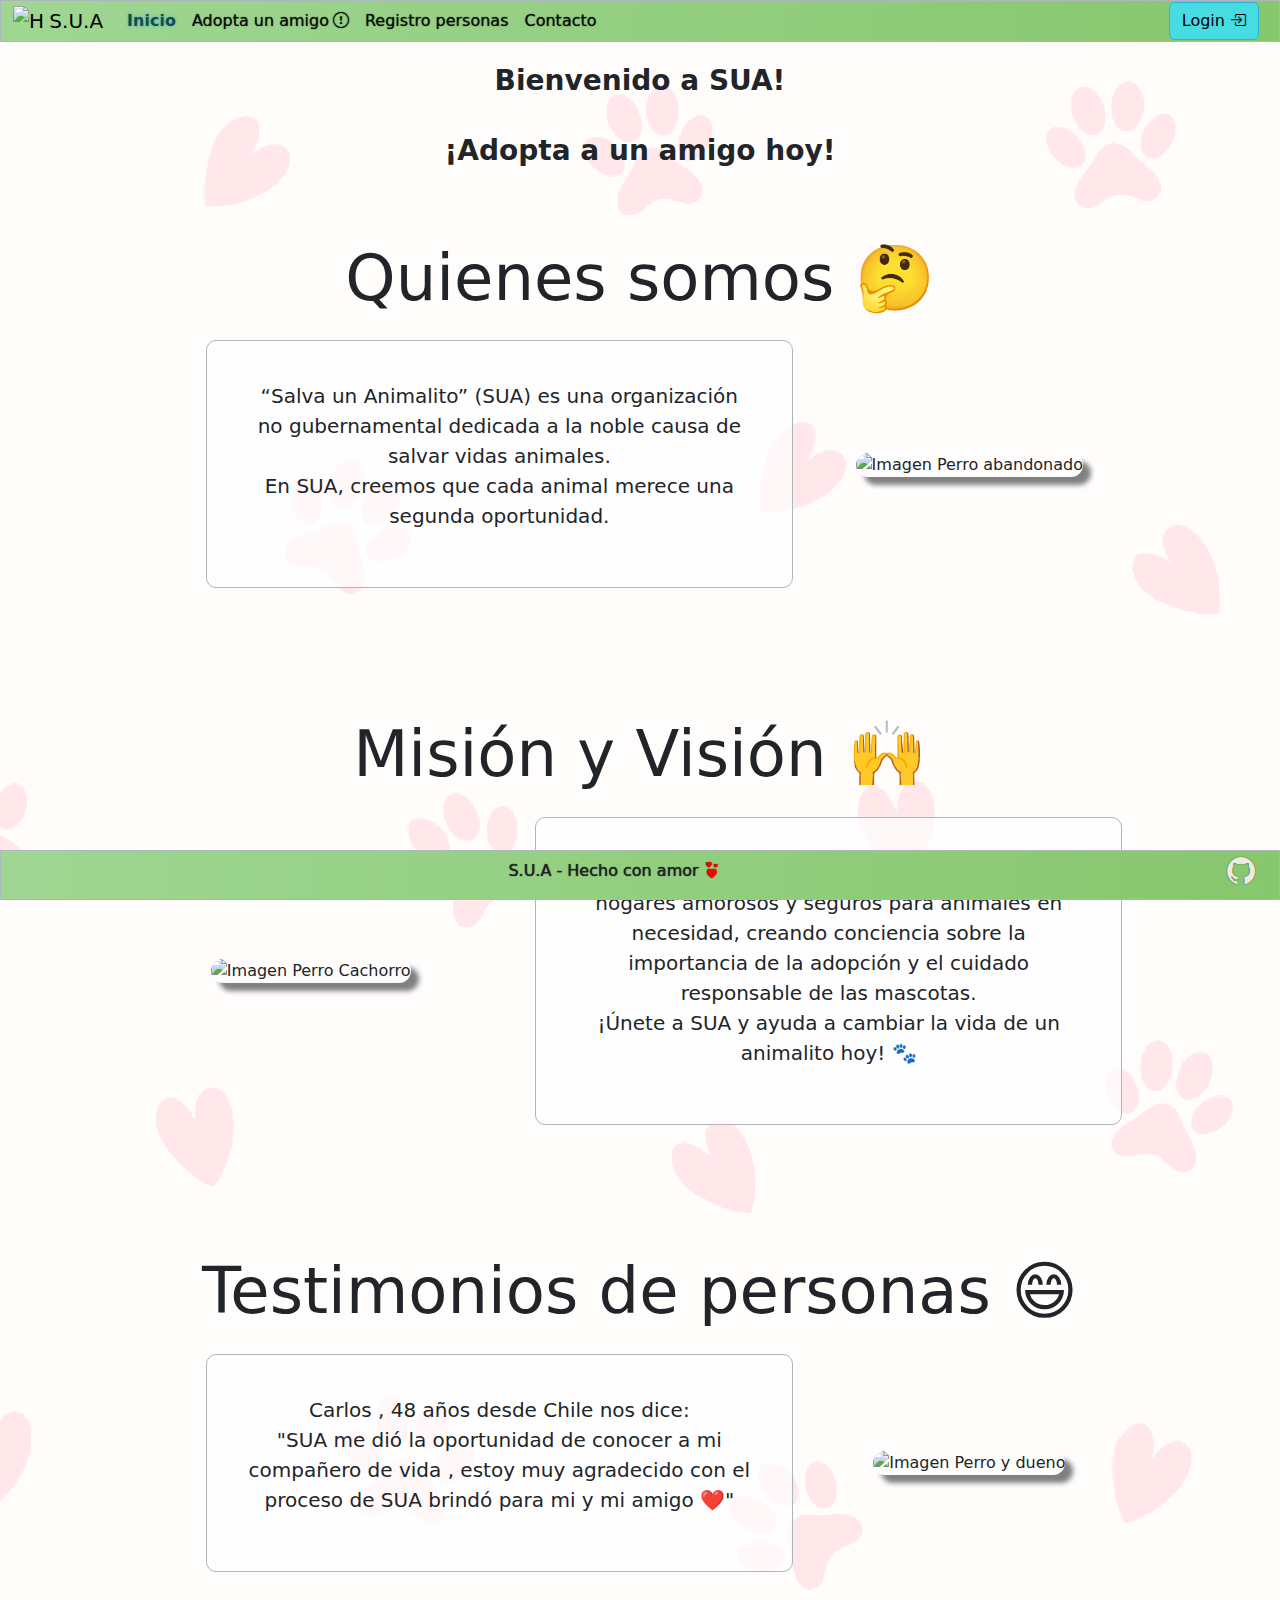
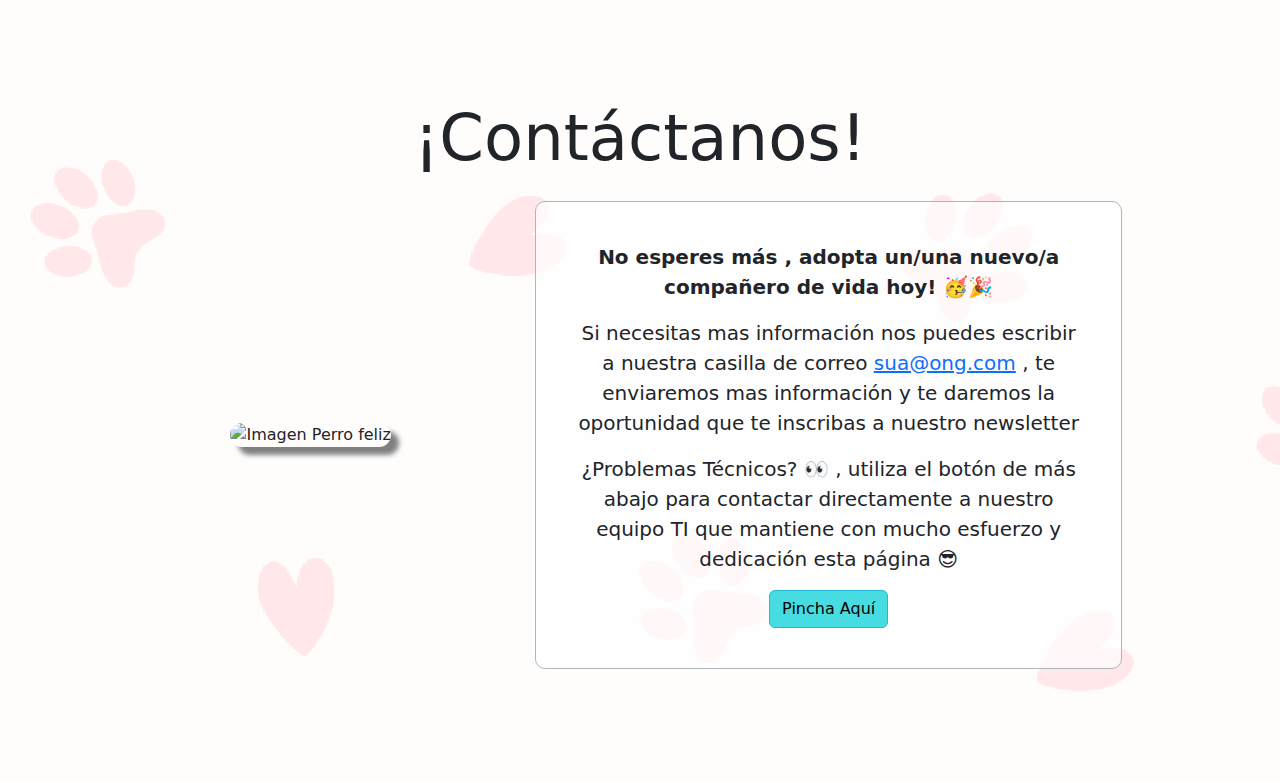
==== commit 6a65892e: "agregar api a animalitos  , nueva pagina principal , quitar about" ====
--- a/index.html
+++ b/index.html
@@ -13,55 +13,132 @@
 
 <body class="body-main">
   <div data-include="nav-bar"></div>
-  <div>
-    <p class="text-center pt-4 fw-bolder fs-3">
-      ¡Adopta a un amigo hoy!
-    </p>
+  <div class="container">
+    <div>
+      <h1 class="text-center pt-4 fw-bolder fs-3">Bienvenido a SUA!</h1>
+      <p class="text-center pt-4 fw-bolder fs-3">
+        ¡Adopta a un amigo hoy!
+      </p>
+    </div>
+    
+    <div class="row m-3 p-5">
+      <section class="text-center mt-1 mb-3">
+        <h1 class="display-3">Quienes somos 🤔</h1>
+      </section>
+      <div class="col-md-8 text-center my-auto">
+        <div class="ms-5 text-center fondo-panel border border-dark-subtle">
+          <p class="lead">
+            “Salva un Animalito” (SUA) es una organización no gubernamental
+            dedicada a la noble causa de salvar vidas animales.
+            <br />
+            En SUA, creemos que cada animal merece una segunda oportunidad.
+          </p>
+        </div>
+      </div>
+      <div class="col-md-4 text-center my-auto">
+        <div class="text-center">
+          <img
+            src="assets/imgs/homeless-dog.jpg"
+            alt="Imagen Perro abandonado"
+            class="img-about"
+          />
+        </div>
+      </div>
+    </div>
+
+    <div class="row m-3 p-5 flex-row-reverse">
+      <section class="text-center mt-3 mb-3">
+        <h1 class="display-3">Misión y Visión 🙌</h1>
+      </section>
+      <div class="col-md-8 d-flex align-items-center justify-content-center">
+        <div class="ms-5 text-center fondo-panel border border-dark-subtle">
+          <p class="lead">
+            SUA trabaja incansablemente para encontrar hogares amorosos y seguros para animales en necesidad, creando conciencia sobre la importancia de la adopción y el cuidado responsable de las mascotas. 
+            <br>
+            ¡Únete a SUA y ayuda a cambiar la vida de un animalito hoy! 🐾
+          </p>
+        </div>
+      </div>
+      <div
+        class="col-md-4 d-flex align-items-center justify-content-center p-0"
+      >
+        <div class="text-center">
+          <img
+            src="assets/imgs/puppy.jpg"
+            alt="Imagen Perro Cachorro"
+            class="img-about"
+          />
+        </div>
+      </div>
+    </div>
+
+    <div class="row m-3 p-5">
+      <section class="text-center mt-3 mb-3">
+        <h1 class="display-3">Testimonios de personas 😄</h1>
+      </section>
+      <div class="col-md-8 d-flex align-items-center justify-content-center">
+        <div class="ms-5 text-center fondo-panel border border-dark-subtle">
+          <p class="lead">
+            Carlos , 48 años desde Chile nos dice:
+            <br />
+            "SUA me dió la oportunidad de conocer a mi compañero de vida , estoy muy agradecido con el proceso de SUA brindó para mi y mi amigo ❤️"
+          </p>
+        </div>
+      </div>
+      <div
+        class="col-md-4 d-flex align-items-center justify-content-center p-0"
+      >
+        <div class="text-center">
+          <img
+            src="assets/imgs/puppyandowner.jpg"
+            alt="Imagen Perro y dueno"
+            class="img-about"
+          />
+        </div>
+      </div>
+    </div>
+    <div class="row m-3 p-5 flex-row-reverse">
+      <section class="text-center mt-3 mb-3">
+        <h1 class="display-3">¡Contáctanos!</h1>
+      </section>
+      <div class="col-md-8 d-flex align-items-center justify-content-center">
+        <div class="ms-5 text-center fondo-panel border border-dark-subtle">
+          <p class="lead fw-bold">
+            No esperes más , adopta un/una nuevo/a compañero de vida hoy! 🥳🎉
+          </p>
+          <p class="lead">
+            Si necesitas mas información nos puedes escribir a nuestra casilla de correo <a href="mailto:sua@ong.com">sua@ong.com</a> , te enviaremos mas información y te daremos la oportunidad que te inscribas a nuestro newsletter
+          </p>
+          <p class="lead">
+            ¿Problemas Técnicos? 👀  , utiliza el botón de más abajo para contactar directamente a nuestro equipo TI que mantiene con mucho esfuerzo y dedicación esta página 😎 
+          </p>
+          <a href="contacto.html"><button class="btn btn-formulario"> Pincha Aquí</button></a>
+        </div>
+      </div>
+      <div
+        class="col-md-4 d-flex align-items-center justify-content-center p-0"
+      >
+        <div class="text-center">
+          <img
+            src="assets/imgs/happy-dog.jpg"
+            alt="Imagen Perro feliz"
+            class="img-about"
+          />
+        </div>
+      </div>
+    </div>
   </div>
-  <div id="miCarrusel" class="carousel slide  shadow p-3 mb-5 bg-white rounded mx-auto" data-bs-ride="carousel" >
-    <div class="carousel-inner">
-      <div class="carousel-item active" data-bs-interval="3000">
-        <a href="formularioAnimalitos.html"><img src="assets/imgs/Adoptapepito.jpg" class="d-block w-100" alt="Foto perrito"></img></a>
-      </div>
-      <div class="carousel-item" data-bs-interval="3000">
-        <a href="formularioAnimalitos.html"><img src="assets/imgs/perroydueno.jpg" class="d-block w-100" alt="Foto Dueño y perro"></img></a>
-      </div>
-      <div class="carousel-item" data-bs-interval="3000">
-        <a href="formularioAnimalitos.html"><img src="assets/imgs/pomerania.jpg" class="d-block w-100" alt="..."></img></a>
-      </div>
-      <!-- Más elementos .carousel-item con imágenes -->
-    </div>
-    <!-- Controles del carrusel aquí -->
-    <div class="carousel-indicators">
-      <button type="button" data-bs-target="#miCarrusel" data-bs-slide-to="0"  class="active"
-        aria-current="true" aria-label="Slide 1"></button>
-      <button type="button" data-bs-target="#miCarrusel" data-bs-slide-to="1"
-        aria-label="Slide 2"></button>
-      <button type="button" data-bs-target="#miCarrusel" data-bs-slide-to="2"
-        aria-label="Slide 3"></button>
-    </div>
-    <button class="carousel-control-prev" type="button" data-bs-target="#miCarrusel"
-      data-bs-slide="prev">
-      <span class="carousel-control-prev-icon" aria-hidden="true"></span>
-      <span class="visually-hidden">Atrás</span>
-    </button>
-    <button class="carousel-control-next" type="button" data-bs-target="#miCarrusel"
-      data-bs-slide="next">
-      <span class="carousel-control-next-icon" aria-hidden="true"></span>
-      <span class="visually-hidden">Siguiente</span>
-    </button>
-  </div>
-    
-  </div>
-
   <script src="https://cdnjs.cloudflare.com/ajax/libs/jquery/3.7.1/jquery.min.js"></script>
-  <script src="https://cdn.jsdelivr.net/npm/@popperjs/core@2.11.8/dist/umd/popper.min.js"
+  <script
+    src="https://cdn.jsdelivr.net/npm/@popperjs/core@2.11.8/dist/umd/popper.min.js"
     integrity="sha384-I7E8VVD/ismYTF4hNIPjVp/Zjvgyol6VFvRkX/vR+Vc4jQkC+hVqc2pM8ODewa9r"
-    crossorigin="anonymous"></script>
-  <script src="https://cdn.jsdelivr.net/npm/bootstrap@5.3.3/dist/js/bootstrap.min.js"
+    crossorigin="anonymous"
+  ></script>
+  <script
+    src="https://cdn.jsdelivr.net/npm/bootstrap@5.3.3/dist/js/bootstrap.min.js"
     integrity="sha384-0pUGZvbkm6XF6gxjEnlmuGrJXVbNuzT9qBBavbLwCsOGabYfZo0T0to5eqruptLy"
-    crossorigin="anonymous"></script>
-
+    crossorigin="anonymous"
+  ></script>
   <script src="controlador/cargaFragmentos.js"></script>
 </body>
 <div data-include="footer"></div>
--- a/css/style.css
+++ b/css/style.css
@@ -36,7 +36,7 @@
     object-fit: cover;
 }
 
-.img-about{
+.img-about {
     width: 300px;
     height: 300px;
     object-fit: cover;
@@ -45,23 +45,36 @@
     border-width: 10px;
     border-radius: 15px 15px 15px 15px;
     box-shadow: 8px 8px 5px grey;
-    
-}
-
-.fondo-panel{
+
+}
+
+.fondo-panel-interior {
+    background-image: linear-gradient(rgba(255, 255, 255, 0.7), rgba(255, 255, 255, 0.7));
+    border-radius: 10px 10px 10px 10px;
+}
+
+.fondo-panel {
     background-image: linear-gradient(rgba(255, 255, 255, 0.7), rgba(255, 255, 255, 0.7));
     padding: 40px;
     border-radius: 10px 10px 10px 10px;
 }
 
-.img-form{
+.container-contacto{
+    height: fit-content;
+    max-width: 1200px;
+    padding-top: 40px;
+    padding-bottom: 50px;
+}
+
+.img-form {
     width: 300px;
-    height: 200px;
+    max-height: 200px;
+    object-fit: scale-down;
     padding: 5px;
     border-radius: 10px 10px 10px 10px;
 }
 
-.shadow-card{
+.shadow-card {
     object-fit: cover;
     border: 10px;
     border-color: grey;
@@ -69,22 +82,18 @@
     border-radius: 15px 15px 15px 15px;
     box-shadow: 8px 8px 5px grey;
 }
-.texto-carro{
+
+.texto-carro {
     text-align: center;
     color: #1b5802;
     text-shadow: 0 0 4px gray;
-} 
-
-.row-height{
-    
-}
-
+}
 
 /* Se agrega un padding top de 40px porque hay una stickynavbar y un stickyfooter 55px , esta ocupa espacio del body 
     por lo tanto se hace un relleno de la altura de la navbar */
 
 .body-main {
-    background-image: linear-gradient(rgba(255,255,255,0.8),rgba(255,255,255,0.8)),url('../assets/imgs/fondo-patitas.svg');
+    background-image: linear-gradient(rgba(255, 255, 255, 0.8), rgba(255, 255, 255, 0.8)), url('../assets/imgs/fondo-patitas.svg');
     background-size: cover;
     background-position: center;
     padding-top: 40px;
@@ -110,7 +119,8 @@
 .navfooter {
     background-image: linear-gradient(to right, #9FD693, #87C76D);
 }
-.bodyiniciosesion{
+
+.bodyiniciosesion {
     background-color: whitesmoke;
 }
 
@@ -128,6 +138,10 @@
 
 .hearts {
     color: red;
+}
+
+.info{
+    color: #47DCE2;
 }
 
 /* Aqui va las configuraciones del carrusel */
@@ -155,6 +169,30 @@
 
 .btn-formulario:active {
     background-color: #27B5D9 !important;
+    color: black !important;
+    border-color: black !important;
+
+}
+
+
+.btn-formulario-carta {
+    background-color: #9FD693 !important;
+    color: black !important;
+    border-radius: 10px 10px 10px 10px;
+    border-width: 1px;
+    border-color: grey !important;
+    transition: background-color 0.5s ease;
+}
+
+.btn-formulario-carta:hover {
+    background-color: #87C76D !important;
+    color: whitesmoke !important;
+    border-color: whitesmoke !important;
+
+}
+
+.btn-formulario-carta:active {
+    background-color: #87C76D !important;
     color: black !important;
     border-color: black !important;
 
@@ -180,21 +218,40 @@
 
 }
 
-.btn-cerrar {
+.btn-opcionDos {
     color: white !important;
     background-color: darkcyan !important;
     border: beige;
     border-radius: 5px;
 }
 
-.btn-cerrar:hover {
+.btn-opcionDos:hover {
     background-color: darkslategray !important;
     color: whitesmoke !important;
 
 }
 
-.btn-cerrar:active {
+.btn-opcionDos:active {
     background-color: whitesmoke !important;
     color: darkslategray !important;
 
+}
+
+.btn-popover{
+    color: white !important;
+    background-color: darkcyan !important;
+    border: beige;
+    border-radius: 5px
+}
+
+.btn-popover:hover {
+    background-color: darkslategray !important;
+    color: whitesmoke !important;
+
+}
+
+.btn-popover:active {
+    background-color: whitesmoke !important;
+    color: darkslategray !important;
+
 }